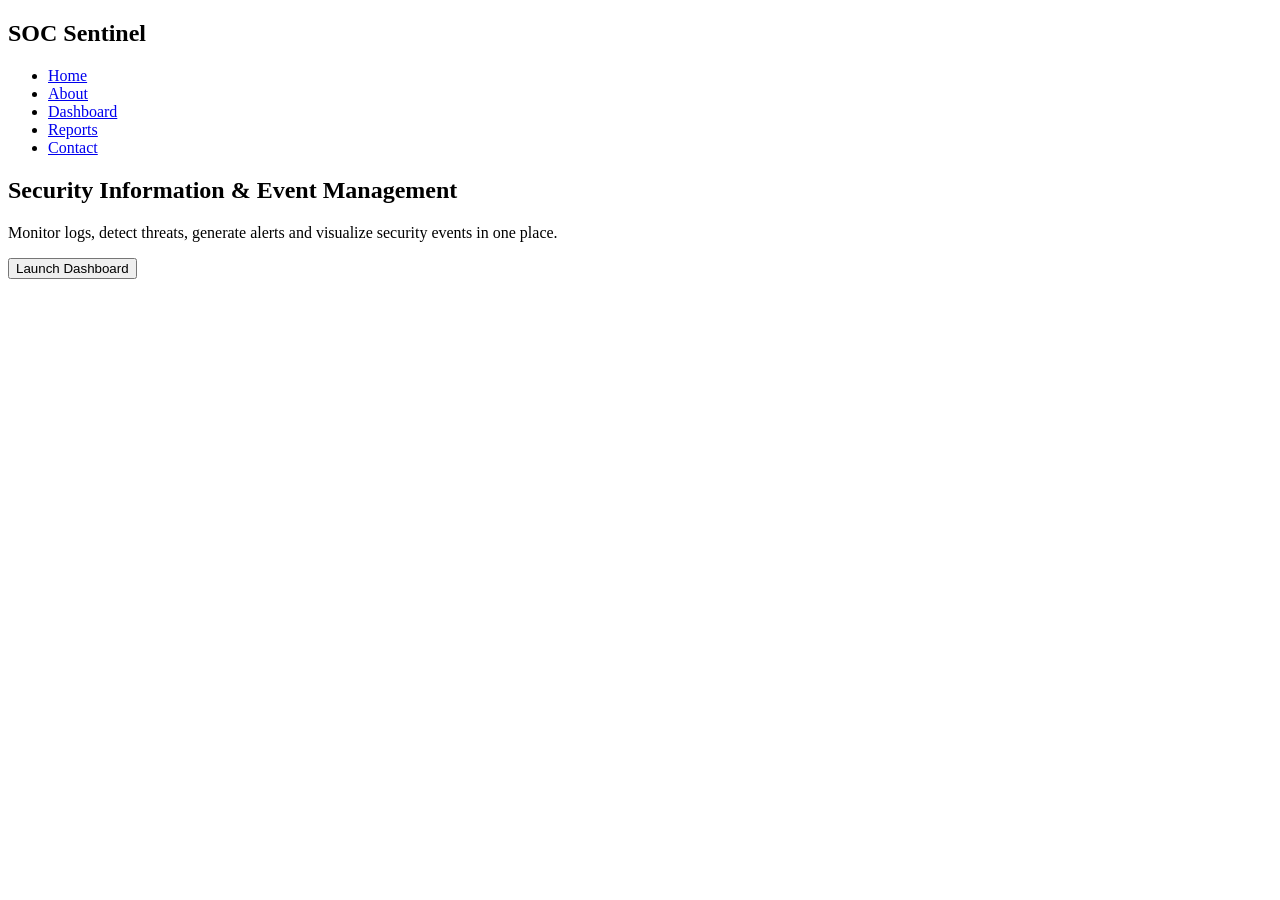
==== templates/index.html @ b5e3ac6b "Initialize Flask project structure and landing page" ====
<!DOCTYPE html>
<html lang="en">
<head>
    <meta charset="UTF-8">
    <meta name="viewport" content="width=device-width, initial-scale=1.0">
    <title>SOC Sentinel</title>
    <link rel="stylesheet" href="{{ url_for('static', filename='css/style.css') }}">
    
</head>
<body>
<nav>

    <h2>SOC Sentinel</h2>

    <ul>

        <li><a href="#">Home</a></li>

        <li><a href="#">About</a></li>

        <li><a href="#">Dashboard</a></li>

        <li><a href="#">Reports</a></li>

        <li><a href="#">Contact</a></li>

    </ul>

</nav>
<!-- <section>

    <h1>Security Information & Event Management</h1>

    <p>
        Monitor logs, detect threats, generate alerts and visualize security events in one place.
    </p>

    <button>Launch Dashboard</button>

</section> -->
<section class="hero">

    <div class="hero-text">

        <h1>Security Information & Event Management</h1>

        <p>
            Monitor logs, detect threats, generate alerts and visualize security events in one place.
        </p>

        <button>Launch Dashboard</button>

    </div>

</section>
</body>
</html>
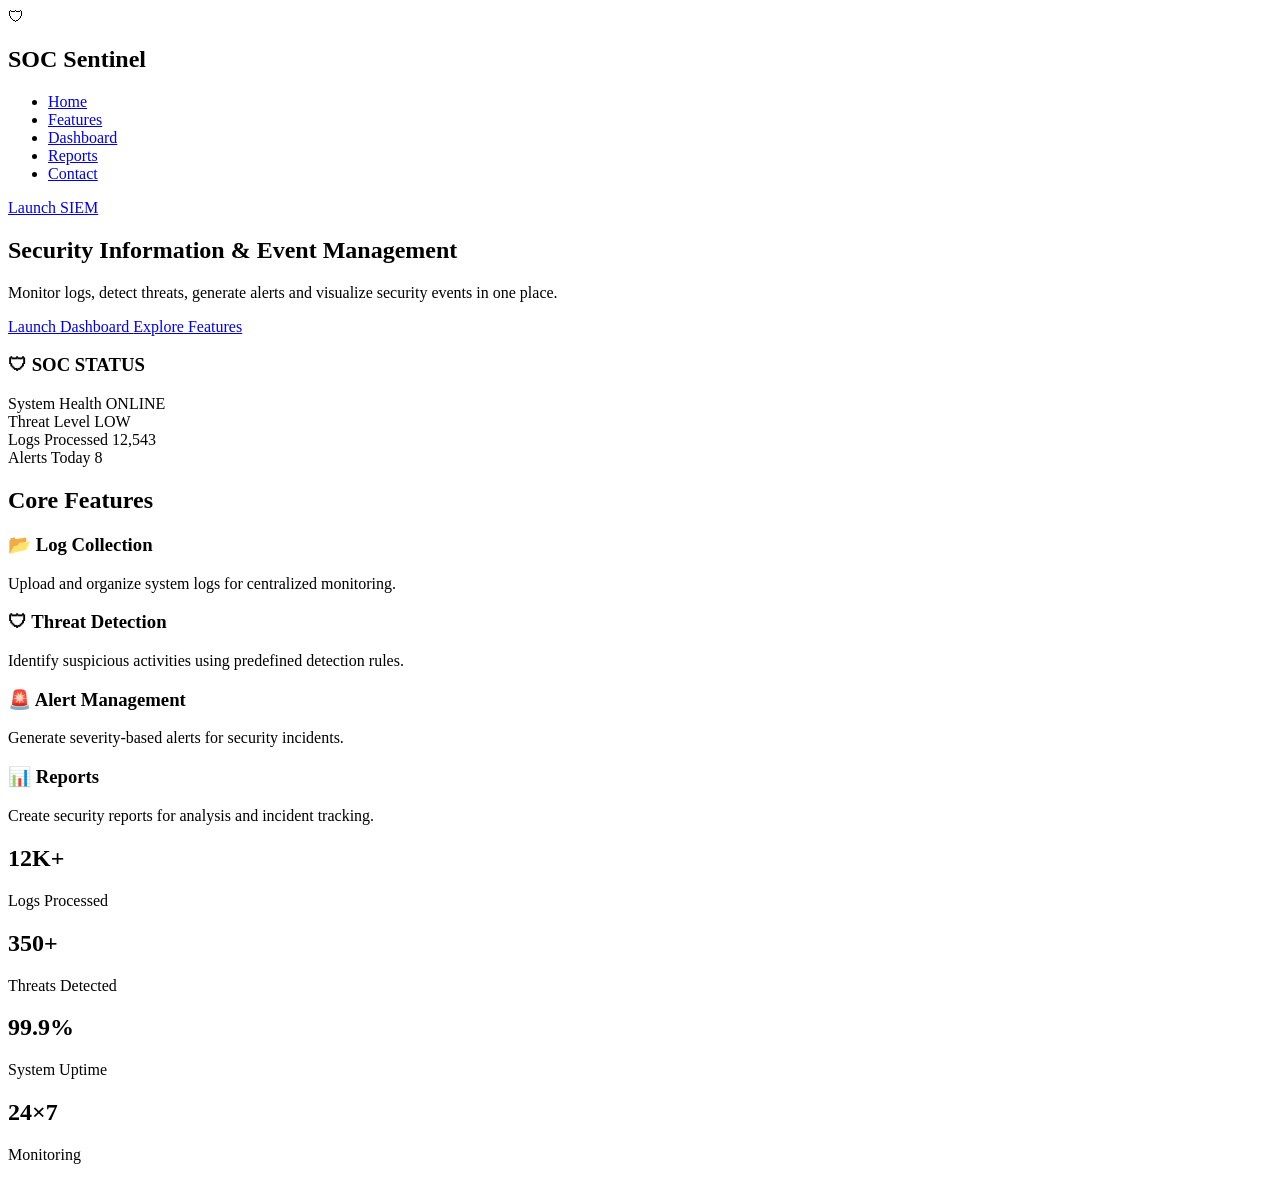
==== commit 19989dad: "Build SIEM frontend and implement file upload" ====
--- a/templates/index.html
+++ b/templates/index.html
@@ -1,57 +1,152 @@
 <!DOCTYPE html>
 <html lang="en">
+
 <head>
     <meta charset="UTF-8">
     <meta name="viewport" content="width=device-width, initial-scale=1.0">
     <title>SOC Sentinel</title>
+
     <link rel="stylesheet" href="{{ url_for('static', filename='css/style.css') }}">
-    
 </head>
+
 <body>
-<nav>
 
-    <h2>SOC Sentinel</h2>
+    <!-- ================= NAVBAR ================= -->
 
-    <ul>
+    <nav class="navbar">
 
-        <li><a href="#">Home</a></li>
+        <div class="logo">
+            <span class="logo-icon">🛡</span>
+            <h2>SOC Sentinel</h2>
+        </div>
 
-        <li><a href="#">About</a></li>
+        <ul class="nav-links">
+            <li><a href="/">Home</a></li>
+            <li><a href="#features">Features</a></li>
+            <li><a href="/dashboard">Dashboard</a></li>
+            <li><a href="/reports">Reports</a></li>
+            <li><a href="#contact">Contact</a></li>
+        </ul>
 
-        <li><a href="#">Dashboard</a></li>
+        <a href="/dashboard" class="nav-btn">
+            Launch SIEM
+        </a>
 
-        <li><a href="#">Reports</a></li>
+    </nav>
 
-        <li><a href="#">Contact</a></li>
+    <!-- ================= HERO ================= -->
 
-    </ul>
+    <section class="hero">
 
-</nav>
-<!-- <section>
+        <div class="hero-text">
 
-    <h1>Security Information & Event Management</h1>
+            <h1>Security Information & Event Management</h1>
 
-    <p>
-        Monitor logs, detect threats, generate alerts and visualize security events in one place.
-    </p>
+            <p>
+                Monitor logs, detect threats, generate alerts and visualize security events in one place.
+            </p>
 
-    <button>Launch Dashboard</button>
+            <div class="hero-buttons">
 
-</section> -->
-<section class="hero">
+                <a href="/dashboard" class="primary-btn">
+                    Launch Dashboard
+                </a>
 
-    <div class="hero-text">
+                <a href="#features" class="secondary-btn">
+                    Explore Features
+                </a>
 
-        <h1>Security Information & Event Management</h1>
+            </div>
 
-        <p>
-            Monitor logs, detect threats, generate alerts and visualize security events in one place.
-        </p>
+        </div>
 
-        <button>Launch Dashboard</button>
+        <div class="hero-right">
 
+            <div class="status-card">
+
+                <h3>🛡 SOC STATUS</h3>
+
+                <div class="status-row">
+                    <span>System Health</span>
+                    <span class="green">ONLINE</span>
+                </div>
+
+                <div class="status-row">
+                    <span>Threat Level</span>
+                    <span class="red">LOW</span>
+                </div>
+
+                <div class="status-row">
+                    <span>Logs Processed</span>
+                    <span>12,543</span>
+                </div>
+
+                <div class="status-row">
+                    <span>Alerts Today</span>
+                    <span>8</span>
+                </div>
+
+            </div>
+
+        </div>
+
+    </section>
+
+    <!-- ================= FEATURES ================= -->
+
+    <section class="features" id="features">
+
+        <h2>Core Features</h2>
+
+        <div class="feature-grid">
+
+            <div class="feature-card">
+                <h3>📂 Log Collection</h3>
+                <p>Upload and organize system logs for centralized monitoring.</p>
+            </div>
+
+            <div class="feature-card">
+                <h3>🛡 Threat Detection</h3>
+                <p>Identify suspicious activities using predefined detection rules.</p>
+            </div>
+
+            <div class="feature-card">
+                <h3>🚨 Alert Management</h3>
+                <p>Generate severity-based alerts for security incidents.</p>
+            </div>
+
+            <div class="feature-card">
+                <h3>📊 Reports</h3>
+                <p>Create security reports for analysis and incident tracking.</p>
+            </div>
+
+        </div>
+
+    </section>
+
+</body>
+
+</html>
+<section class="stats">
+
+    <div class="stat-box">
+        <h2>12K+</h2>
+        <p>Logs Processed</p>
+    </div>
+
+    <div class="stat-box">
+        <h2>350+</h2>
+        <p>Threats Detected</p>
+    </div>
+
+    <div class="stat-box">
+        <h2>99.9%</h2>
+        <p>System Uptime</p>
+    </div>
+
+    <div class="stat-box">
+        <h2>24×7</h2>
+        <p>Monitoring</p>
     </div>
 
 </section>
-</body>
-</html>
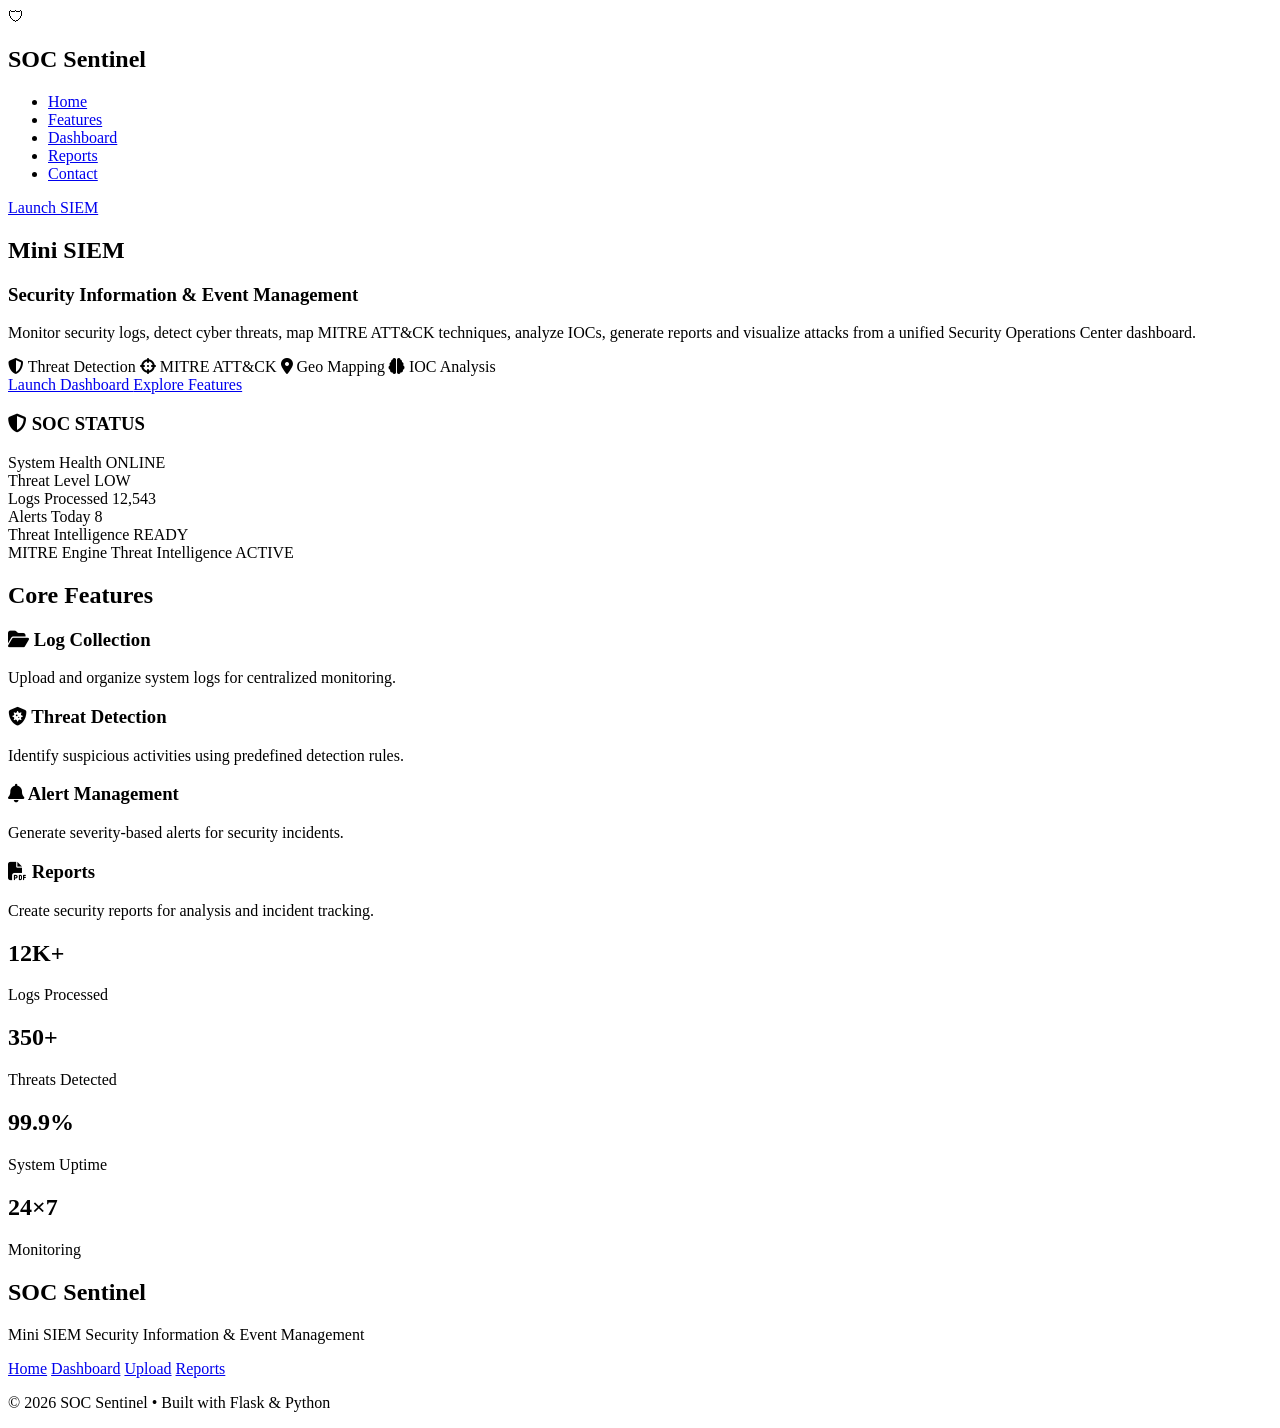
==== commit 2fa7383c: "feat: polish UI and improve dashboard experience" ====
--- a/templates/index.html
+++ b/templates/index.html
@@ -1,6 +1,7 @@
 <!DOCTYPE html>
 <html lang="en">
-
+<link rel="stylesheet"
+href="https://cdnjs.cloudflare.com/ajax/libs/font-awesome/6.7.2/css/all.min.css">
 <head>
     <meta charset="UTF-8">
     <meta name="viewport" content="width=device-width, initial-scale=1.0">
@@ -40,11 +41,30 @@
 
         <div class="hero-text">
 
-            <h1>Security Information & Event Management</h1>
-
-            <p>
-                Monitor logs, detect threats, generate alerts and visualize security events in one place.
-            </p>
+         
+   <h1>
+    
+    Mini SIEM
+</h1>
+
+<h3 class="hero-subtitle">
+    Security Information & Event Management
+</h3>   
+
+   <p>
+Monitor security logs, detect cyber threats, map MITRE ATT&CK techniques, analyze IOCs, generate reports and visualize attacks from a unified Security Operations Center dashboard.
+</p> 
+<div class="hero-badges">
+
+    <span><i class="fa-solid fa-shield-halved"></i> Threat Detection</span>
+
+    <span><i class="fa-solid fa-crosshairs"></i> MITRE ATT&CK</span>
+
+    <span><i class="fa-solid fa-location-dot"></i> Geo Mapping</span>
+
+    <span><i class="fa-solid fa-brain"></i> IOC Analysis</span>
+
+</div>       
 
             <div class="hero-buttons">
 
@@ -64,7 +84,7 @@
 
             <div class="status-card">
 
-                <h3>🛡 SOC STATUS</h3>
+    <h3><i class="fa-solid fa-shield-halved"></i> SOC STATUS</h3>           
 
                 <div class="status-row">
                     <span>System Health</span>
@@ -85,6 +105,16 @@
                     <span>Alerts Today</span>
                     <span>8</span>
                 </div>
+                <div class="status-row">
+    <span>Threat Intelligence</span>
+    <span class="green">READY</span>
+</div>
+
+<div class="status-row">
+    <span>MITRE Engine</span>
+    <span class="green">Threat Intelligence
+ACTIVE</span>
+</div>
 
             </div>
 
@@ -101,33 +131,29 @@
         <div class="feature-grid">
 
             <div class="feature-card">
-                <h3>📂 Log Collection</h3>
+                <h3><i class="fa-solid fa-folder-open"></i> Log Collection</h3>
                 <p>Upload and organize system logs for centralized monitoring.</p>
             </div>
 
             <div class="feature-card">
-                <h3>🛡 Threat Detection</h3>
+                <h3><i class="fa-solid fa-shield-virus"></i> Threat Detection</h3>
                 <p>Identify suspicious activities using predefined detection rules.</p>
             </div>
 
             <div class="feature-card">
-                <h3>🚨 Alert Management</h3>
+               <h3><i class="fa-solid fa-bell"></i> Alert Management</h3> 
                 <p>Generate severity-based alerts for security incidents.</p>
             </div>
 
             <div class="feature-card">
-                <h3>📊 Reports</h3>
+                <h3><i class="fa-solid fa-file-pdf"></i> Reports</h3>
                 <p>Create security reports for analysis and incident tracking.</p>
             </div>
 
         </div>
 
     </section>
-
-</body>
-
-</html>
-<section class="stats">
+    <section class="stats">
 
     <div class="stat-box">
         <h2>12K+</h2>
@@ -150,3 +176,31 @@
     </div>
 
 </section>
+
+<footer class="footer">
+
+    <h2>SOC Sentinel</h2>
+
+    <p>
+        Mini SIEM Security Information & Event Management
+    </p>
+
+    <div class="footer-links">
+
+        <a href="/">Home</a>
+
+        <a href="/dashboard">Dashboard</a>
+
+        <a href="/upload">Upload</a>
+
+        <a href="/reports">Reports</a>
+
+    </div>
+
+    <p class="copyright">
+        © 2026 SOC Sentinel • Built with Flask & Python
+    </p>
+
+</footer>
+</body>
+</html>
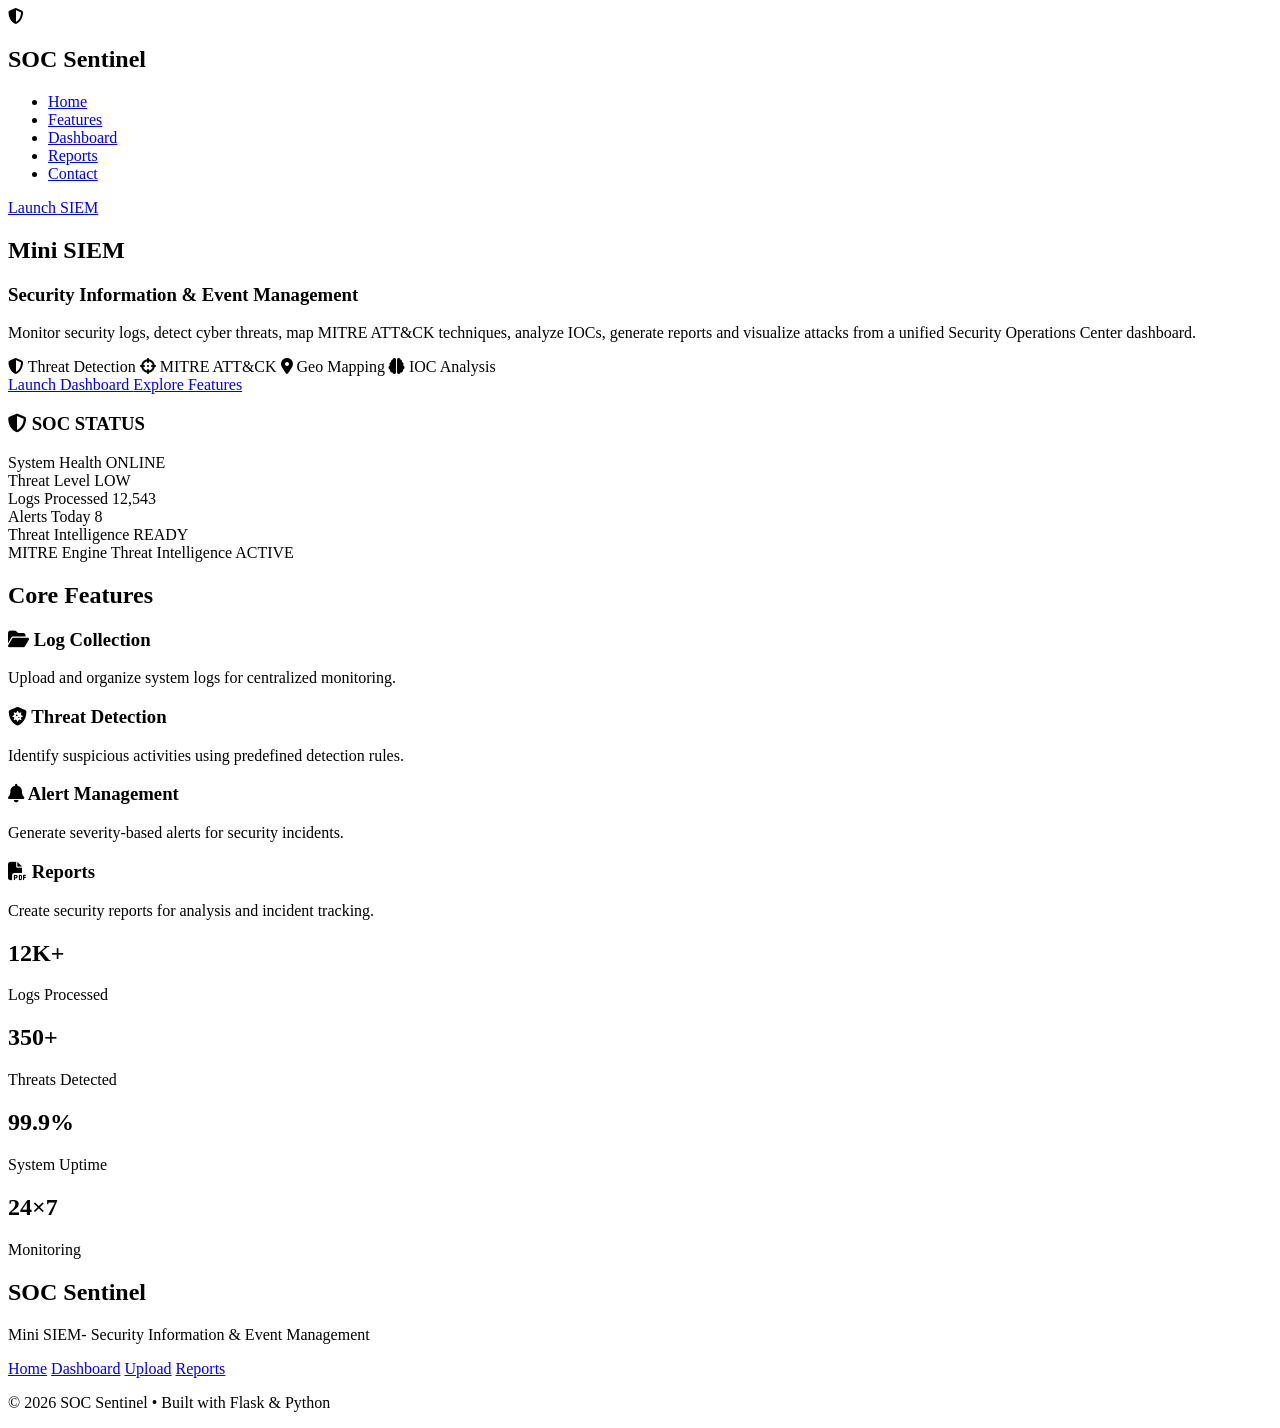
==== commit 1de9b924: "Finalize project documentation and fix UI issues for v1.0 release" ====
--- a/templates/index.html
+++ b/templates/index.html
@@ -1,8 +1,9 @@
 <!DOCTYPE html>
 <html lang="en">
-<link rel="stylesheet"
+
+<head>
+    <link rel="stylesheet"
 href="https://cdnjs.cloudflare.com/ajax/libs/font-awesome/6.7.2/css/all.min.css">
-<head>
     <meta charset="UTF-8">
     <meta name="viewport" content="width=device-width, initial-scale=1.0">
     <title>SOC Sentinel</title>
@@ -17,7 +18,9 @@
     <nav class="navbar">
 
         <div class="logo">
-            <span class="logo-icon">🛡</span>
+           <span class="logo-icon">
+    <i class="fa-solid fa-shield-halved"></i>
+</span>
             <h2>SOC Sentinel</h2>
         </div>
 
@@ -182,7 +185,7 @@
     <h2>SOC Sentinel</h2>
 
     <p>
-        Mini SIEM Security Information & Event Management
+        Mini SIEM- Security Information & Event Management
     </p>
 
     <div class="footer-links">
